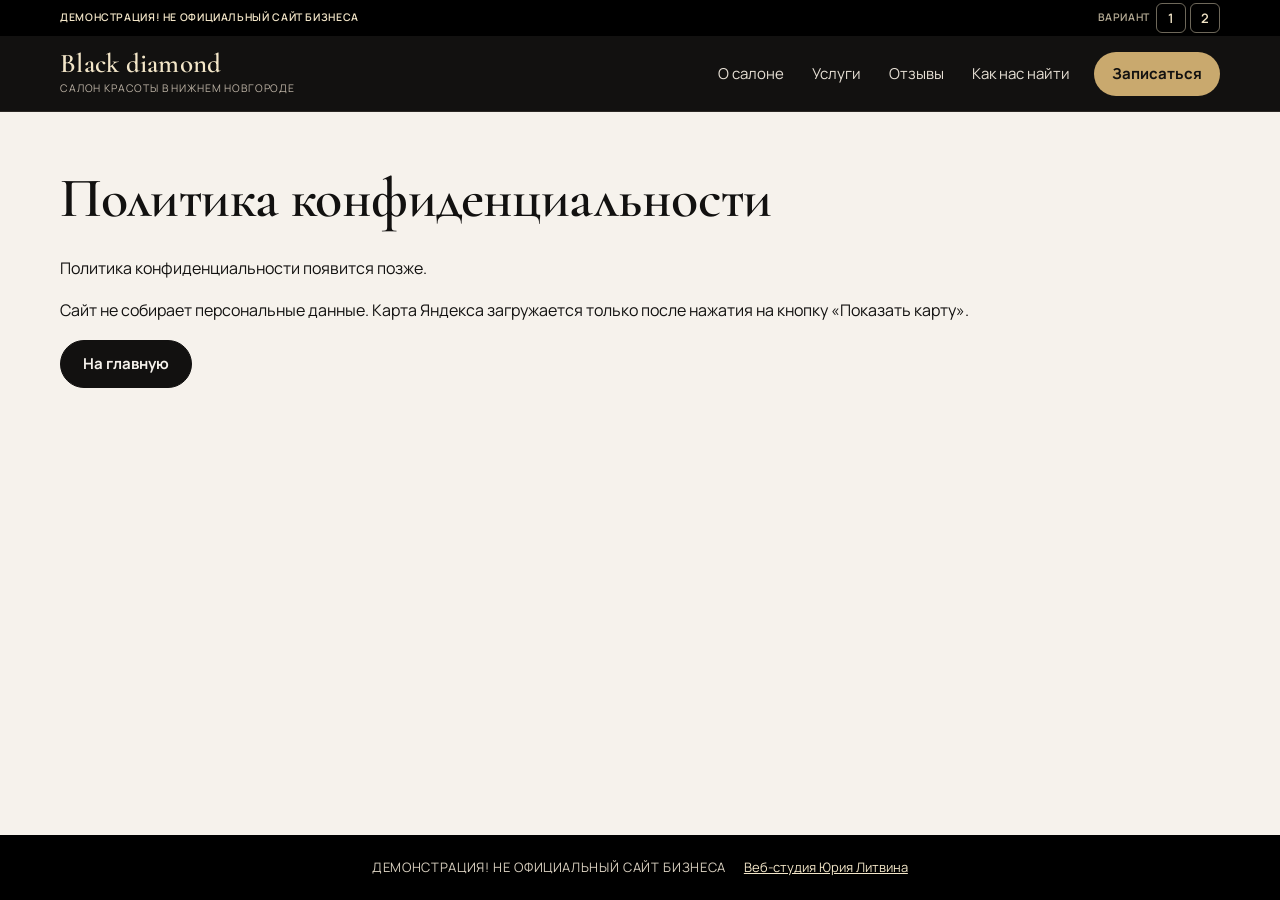
==== privacy/index.html @ 68d9b503 "Demo site" ====
<!doctype html>
<html lang="ru">
<head>
<meta charset="utf-8">
<meta name="viewport" content="width=device-width, initial-scale=1.0">
<meta name="robots" content="noindex, nofollow">
<title>Политика конфиденциальности · Black diamond</title>
<meta name="description" content="Black diamond · салон красоты на ул. Гоголя в Нижнем Новгороде: стрижки и окрашивание, маникюр и педикюр, брови и ресницы, массаж. Онлайн-запись.">
<meta name="theme-color" content="#121110">
<link rel="icon" sizes="any" href="../logos/favicon.ico">
<link rel="icon" type="image/svg+xml" href="../logos/icon.svg">
<link rel="icon" type="image/png" sizes="32x32" href="../logos/favicon-32x32.png">
<link rel="apple-touch-icon" sizes="180x180" href="../logos/apple-touch-icon.png">
<link rel="preload" href="../fonts/cormorant.woff2" as="font" type="font/woff2" crossorigin>
<link rel="preload" href="../fonts/manrope.woff2" as="font" type="font/woff2" crossorigin>
<link rel="stylesheet" href="../css/fonts.css">
<link rel="stylesheet" href="../css/styles.css">
</head>
<body class="v1 page-simple">
<div class="demo" role="note">
  <div class="demo__in">
    <p class="demo__txt">ДЕМОНСТРАЦИЯ! НЕ ОФИЦИАЛЬНЫЙ САЙТ БИЗНЕСА</p>
    <nav class="sw" aria-label="Варианты демо"><span class="sw__lbl" aria-hidden="true">Вариант</span><a class="sw__btn" href="../" aria-label="Вариант 1: основной">1</a><a class="sw__btn" href="../v2/" aria-label="Вариант 2: с крупным словом">2</a></nav>
  </div>
</div>
<div class="hwrap"><header class="hdr">
  <div class="hdr__in">
    <a class="logo" href="../" aria-label="Black diamond, на главную"><span class="logo__mark"><span>Black</span> <span>diamond</span></span><span class="logo__tag">Салон красоты в Нижнем Новгороде</span></a>
    <nav class="nav" aria-label="Разделы"><ul><li><a href="../#about">О салоне</a></li><li><a href="../#services">Услуги</a></li><li><a href="../#reviews">Отзывы</a></li><li><a href="../#contacts">Как нас найти</a></li></ul></nav>
    <a class="pill" href="https://yandex.com/maps/org/black_diamond/222708854782/?booking%5Bpage%5D=services" target="_blank" rel="noopener">Записаться</a>
    <button class="burger" type="button" aria-expanded="false" aria-controls="menu" aria-label="Меню"><span></span><span></span><span></span></button>
  </div>
  <div class="menu" id="menu" hidden>
    <nav aria-label="Разделы в меню"><ul class="menu__list"><li><a href="../#about">О салоне</a></li><li><a href="../#services">Услуги</a></li><li><a href="../#reviews">Отзывы</a></li><li><a href="../#contacts">Как нас найти</a></li></ul></nav>
    <div class="menu__contacts"><p>ул. Гоголя, 12г, 1 этаж, Нижний Новгород</p><p><a href="tel:+79306884808">+7 (930) 688-48-08</a></p></div>
  </div>
</header></div>
<main class="simple"><div class="wrap"><h1>Политика конфиденциальности</h1><p>Политика конфиденциальности появится позже.</p><p>Сайт не собирает персональные данные. Карта Яндекса загружается только после нажатия на кнопку «Показать карту».</p><p><a class="btn" href="../">На главную</a></p></div></main>
<footer class="foot">
  <p class="foot__row"><span class="foot__demo">ДЕМОНСТРАЦИЯ! НЕ ОФИЦИАЛЬНЫЙ САЙТ БИЗНЕСА</span> <a class="foot__studio" href="https://litviniuv.ru/webstudio/">Веб-студия Юрия Литвина</a></p>
</footer>
<script src="../js/site.js" defer></script>
</body>
</html>
---- css/fonts.css ----
/* Cormorant Garamond and Manrope, SIL OFL 1.1 (see fonts/OFL-*.txt) */
@font-face{font-family:"Cormorant Garamond";src:url(../fonts/cormorant.woff2) format("woff2");font-weight:300 700;font-style:normal;font-display:swap}
@font-face{font-family:"Manrope";src:url(../fonts/manrope.woff2) format("woff2");font-weight:200 800;font-style:normal;font-display:swap}
---- css/styles.css ----
:root{--ink:#121110;--ink2:#2a2724;--paper:#f6f2ec;--paper2:#ece5da;--gold:#c9a96e;--gold-d:#7d6236;--muted:#5d5750;--hh:64px;--gap:16px;
--serif:"Cormorant Garamond",Georgia,"Times New Roman",serif;--sans:"Manrope",system-ui,-apple-system,"Segoe UI",Roboto,Arial,sans-serif}
@media (min-width:960px){:root{--hh:76px;--gap:32px}}
*,*::before,*::after{box-sizing:border-box}
html{scroll-behavior:smooth;scroll-padding-top:calc(var(--hh) + var(--gap));-webkit-text-size-adjust:100%}
@media (prefers-reduced-motion:reduce){html{scroll-behavior:auto}*,*::before,*::after{animation-duration:.01ms!important;transition-duration:.01ms!important}}
body{margin:0;font:400 16px/1.6 var(--sans);color:var(--ink);background:var(--paper);overflow-x:clip}
img{max-width:100%;height:auto;display:block}
a{color:inherit}
:focus-visible{outline:2px solid var(--gold);outline-offset:3px}
h1,h2,h3{font-family:var(--serif);font-weight:600;line-height:1.08;margin:0 0 .5em;hyphens:manual;overflow-wrap:normal;letter-spacing:-.01em}
h2{font-size:clamp(34px,6vw,56px)}
h3{font-size:26px}
p{margin:0 0 1em}
.wrap{width:min(1160px,100% - 32px);margin-inline:auto}
@media (min-width:600px){.wrap{width:min(1160px,100% - 64px)}}

/* demo strip with variant switcher inside */
.demo{background:#000;color:#f3e6c8;font:600 10.5px/1.25 var(--sans);letter-spacing:.06em;position:relative;z-index:60}
.demo__in{display:flex;align-items:center;justify-content:space-between;gap:10px;width:min(1160px,100% - 16px);margin-inline:auto;min-height:36px;padding:3px 0}
.demo__txt{margin:0;text-transform:uppercase;flex:1 1 auto;min-width:0}
.sw{display:flex;align-items:center;gap:4px;flex:0 0 auto}
.sw__lbl{opacity:.75;margin-right:2px;text-transform:uppercase}
@media (max-width:420px){.sw__lbl{display:none}}
.sw__btn{display:inline-grid;place-items:center;min-width:30px;height:30px;border:1px solid rgba(243,230,200,.45);border-radius:6px;text-decoration:none;font-size:13px}
.sw__btn[aria-current]{background:#f3e6c8;color:#000;border-color:#f3e6c8}

/* header */
.hwrap{position:sticky;top:0;z-index:50;height:var(--hh)}
.hdr{height:var(--hh);background:var(--ink);color:var(--paper);border-bottom:1px solid #2c2925}
.menu-open .hdr{position:fixed;top:0;left:0;right:0}
.hdr__in{height:100%;display:flex;align-items:center;gap:12px;width:min(1160px,100% - 24px);margin-inline:auto}
.logo{display:flex;flex-direction:column;justify-content:center;text-decoration:none;min-width:0;flex:0 1 auto;margin-right:auto}
.logo__mark{font:600 27px/1 var(--serif);white-space:nowrap;letter-spacing:.01em;color:#f3e6c8}
.logo__tag{font-size:10.5px;letter-spacing:.08em;text-transform:uppercase;color:#bdb3a5;white-space:nowrap;margin-top:3px;display:none}
@media (min-width:560px) and (max-width:959px),(min-width:1240px){.logo__tag{display:block}}
@media (max-width:399px){.logo__mark{font-size:19px;line-height:.95;white-space:normal;display:flex;flex-direction:column}}
.nav{display:none}
.nav ul,.menu__list{list-style:none;margin:0;padding:0}
@media (min-width:960px){.nav{display:block}.nav ul{display:flex;gap:4px}.nav a{display:block;padding:10px 12px;text-decoration:none;font-size:15px;color:#e6dfd4;border-radius:8px}.nav a:hover{color:var(--gold)}}
.pill{flex:0 0 auto;display:inline-flex;align-items:center;justify-content:center;min-height:44px;padding:0 18px;border-radius:999px;background:var(--gold);color:#121110;font-weight:700;font-size:15px;text-decoration:none}
.pill:hover{background:#dcc08b}
.burger{flex:0 0 auto;width:44px;height:44px;border:1px solid #4a453f;border-radius:10px;background:transparent;display:grid;place-content:center;gap:5px;cursor:pointer;padding:0}
.burger span{display:block;width:20px;height:2px;background:#f3e6c8;transition:transform .2s,opacity .2s}
.burger[aria-expanded="true"] span:nth-child(1){transform:translateY(7px) rotate(45deg)}
.burger[aria-expanded="true"] span:nth-child(2){opacity:0}
.burger[aria-expanded="true"] span:nth-child(3){transform:translateY(-7px) rotate(-45deg)}
@media (min-width:960px){.burger{display:none}}
@media (max-width:359px){.pill{padding:0 14px;font-size:14px}.hdr__in{gap:8px}}
.menu{position:fixed;top:var(--hh);left:0;right:0;bottom:0;background:var(--ink);color:var(--paper);display:flex;flex-direction:column;justify-content:space-between;overflow-y:auto;overscroll-behavior:contain;padding:12px 16px 24px}
.menu[hidden]{display:none}
.menu__list a{display:flex;align-items:center;min-height:52px;font:600 26px/1.1 var(--serif);text-decoration:none;border-bottom:1px solid #2c2925}
.menu__contacts{color:#bdb3a5;font-size:15px;padding-top:20px}
.menu__contacts p{margin:0 0 6px}.menu__contacts a{color:#f3e6c8;display:inline-block;padding:8px 0}
@media (min-width:960px){.menu{display:none!important}}
.menu-open,.menu-open body{overflow:hidden}

/* buttons */
.btns{display:flex;flex-wrap:wrap;gap:10px;margin:0}
.btn{display:inline-flex;align-items:center;justify-content:center;min-height:48px;padding:0 22px;border-radius:999px;background:var(--ink);color:#f6f2ec;text-decoration:none;font-weight:700;font-size:15px;border:1px solid var(--ink);text-align:center}
.btn:hover{background:#2c2925}
.btn--gold{background:var(--gold);border-color:var(--gold);color:#121110}.btn--gold:hover{background:#dcc08b}
.btn--line{background:transparent;color:#f3e6c8;border-color:#5a534a}.btn--line:hover{border-color:var(--gold);background:transparent}
.btn--ghost{background:transparent;color:var(--ink);border-color:#b9ae9f}.btn--ghost:hover{background:var(--paper2)}

/* hero v1: dark solid block, photo framed (no full-bleed on mobile) */
.hero{background:radial-gradient(120% 90% at 85% 0%,#2a241c 0%,#121110 60%);color:#f6f2ec;padding:28px 0 36px}
.hero__grid{display:grid;gap:26px}
.eyebrow{font-size:12px;letter-spacing:.14em;text-transform:uppercase;color:var(--gold);margin:0 0 14px}
.hero h1{font-size:clamp(36px,9.4vw,72px);font-weight:500;color:#fbf6ec;margin-bottom:18px}
.lead{font-size:17px;color:#d9d0c3;max-width:34em;margin-bottom:24px}
.hero__ph{margin:0;border-radius:18px;overflow:hidden;border:1px solid #3a342c;box-shadow:0 24px 60px rgba(0,0,0,.45)}
@media (min-width:960px){.hero{padding:56px 0 72px}.hero__grid{grid-template-columns:1.05fr 1fr;align-items:center;gap:56px}}

/* sections */
.sec{padding:64px 0}
@media (min-width:960px){.sec{padding:104px 0}}
.about__grid{display:grid;gap:8px}
@media (min-width:960px){.about__grid{grid-template-columns:1fr 1.6fr;gap:56px;align-items:start}}
.lead2{font-size:19px;line-height:1.65}
.ticks{list-style:none;padding:0;margin:20px 0 0;display:grid;gap:10px}
.ticks li{padding-left:26px;position:relative}
.ticks li::before{content:"";position:absolute;left:4px;top:.55em;width:9px;height:9px;border:1.5px solid var(--gold-d);transform:rotate(45deg)}
@media (min-width:700px){.ticks{grid-template-columns:1fr 1fr}}
.services{background:var(--paper2)}
.grid4{display:grid;gap:14px;grid-template-columns:1fr;align-items:stretch}
@media (min-width:700px){.grid4{grid-template-columns:1fr 1fr}}
@media (min-width:1100px){.grid4{grid-template-columns:repeat(4,1fr)}}
.card{background:#fffdf9;border:1px solid #e0d6c7;border-radius:16px;padding:24px;height:100%;display:flex;flex-direction:column}
.card p{margin:0}
.serv h3::after{content:"";display:block;width:28px;height:1px;background:var(--gold-d);margin-top:12px}
.note{margin:22px 0 0;color:var(--muted)}
.gal{display:grid;gap:12px;grid-template-columns:1fr}
@media (min-width:600px){.gal{grid-template-columns:1fr 1fr}.gal__item:first-child{grid-column:1/-1}}
@media (min-width:960px){.gal{grid-template-columns:repeat(3,1fr)}.gal__item:first-child{grid-column:auto}}
.gal__item{margin:0;border-radius:14px;overflow:hidden;aspect-ratio:4/3;background:#ddd}
.gal__item img{width:100%;height:100%;object-fit:cover}
.reviews{background:var(--ink);color:var(--paper)}
.intro{color:#cfc6b9;max-width:40em;margin-bottom:26px}
.reviews .card{background:#1d1b19;border-color:#34302b;color:#e8e1d6}
.rev__topic{font-size:22px;color:#f3e6c8}
.rev p:not(.rev__src){flex:1 1 auto}
.rev__src{margin-top:16px!important;font-size:13px;color:#a69c8f}
.cta-row{margin:28px 0 0}
.reviews .btn{background:var(--gold);color:#121110;border-color:var(--gold)}
.con{display:grid;gap:28px}
@media (min-width:960px){.contacts{min-height:calc(100vh - var(--hh) + 24px)}}
@media (min-width:960px){.con{grid-template-columns:1fr 1fr;gap:48px;align-items:stretch}}
.facts{margin:20px 0 24px;display:grid;gap:12px}
.facts div{display:grid;grid-template-columns:120px 1fr;gap:12px;border-top:1px solid #ddd3c4;padding-top:12px}
@media (max-width:399px){.facts div{grid-template-columns:1fr;gap:2px}}
.facts dt{color:var(--muted);font-size:14px}.facts dd{margin:0;font-weight:600}
.facts a{display:inline-block;padding:4px 0}
.privacy-link{margin:22px 0 0;font-size:14px;color:var(--muted)}
.map{position:relative;border-radius:16px;overflow:hidden;background:linear-gradient(135deg,#e6ddcf,#d6cab7);aspect-ratio:4/3;width:100%;display:grid;place-content:center;justify-items:center;gap:8px;text-align:center;padding:16px}
@media (min-width:960px){.map{aspect-ratio:auto;height:100%;min-height:420px}}
.map__btn{min-height:48px;padding:0 24px;border-radius:999px;border:0;background:var(--ink);color:#f6f2ec;font:700 15px var(--sans);cursor:pointer}
.map__hint{margin:0;font-size:13px;color:var(--muted)}
.map iframe{position:absolute;inset:0;width:100%;height:100%;border:0}
.map.is-on{padding:0}

/* footer: exactly two parts */
.foot{background:#000;color:#d8cfbf;padding:22px 0;font-size:13px}
.foot__row{margin:0 auto;width:min(1160px,100% - 32px);display:flex;flex-wrap:wrap;justify-content:center;gap:6px 18px;text-align:center}
.foot__demo{text-transform:uppercase;letter-spacing:.05em}
.foot__studio{color:#f3e6c8}

/* reveal (observed on the parent section; fallback in JS) */
.js .rv{opacity:0;transform:translateY(18px);transition:opacity .7s ease,transform .7s ease}
.js .sec.in .rv,.js .rv.in{opacity:1;transform:none}

/* simple pages fill the window */
.page-simple{min-height:100vh;min-height:100dvh;display:flex;flex-direction:column}
.simple{flex:1 0 auto;padding:56px 0}
.simple h1{font-size:clamp(28px,8vw,56px)}
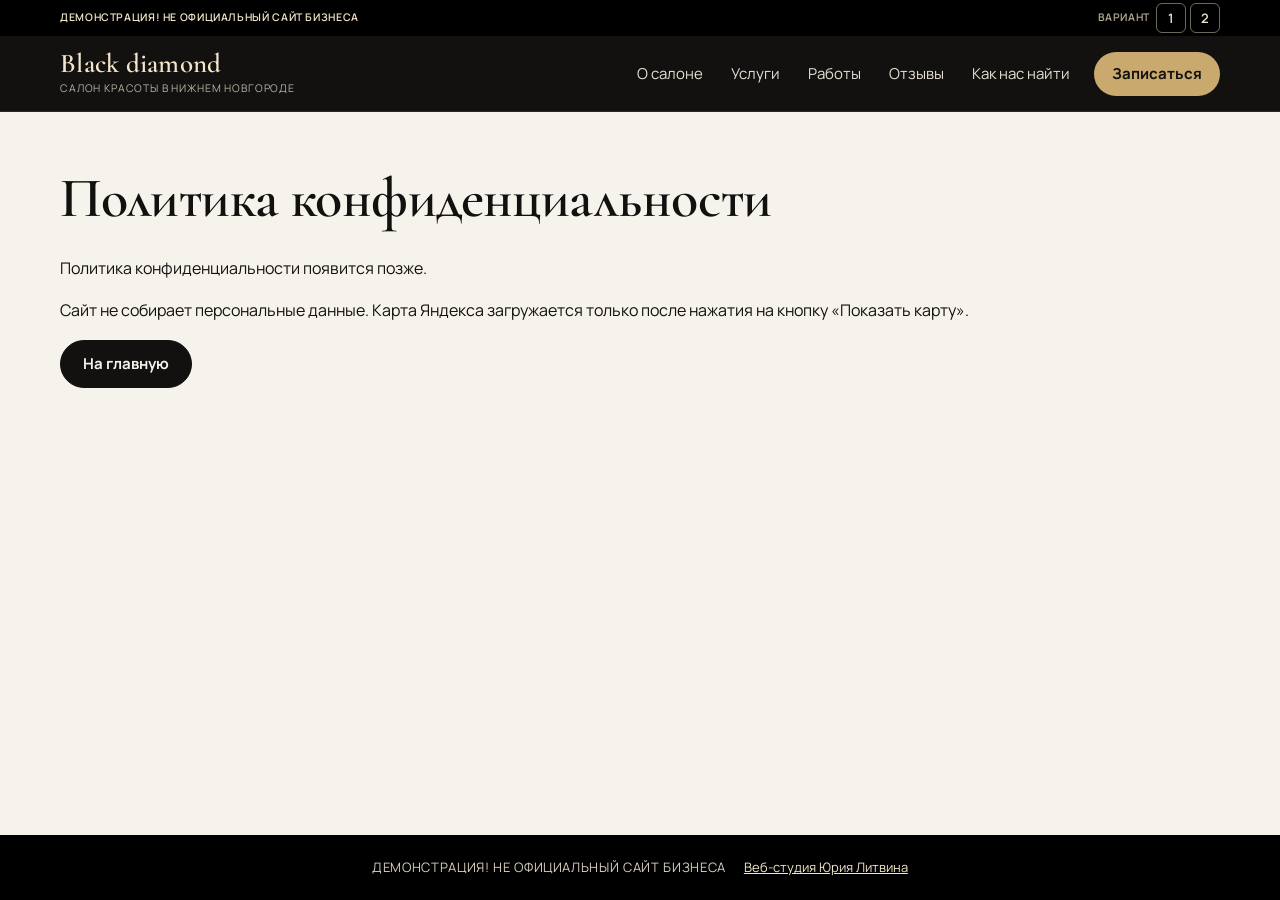
==== commit fa68b131: "Demo site" ====
--- a/privacy/index.html
+++ b/privacy/index.html
@@ -26,12 +26,12 @@
 <div class="hwrap"><header class="hdr">
   <div class="hdr__in">
     <a class="logo" href="../" aria-label="Black diamond, на главную"><span class="logo__mark"><span>Black</span> <span>diamond</span></span><span class="logo__tag">Салон красоты в Нижнем Новгороде</span></a>
-    <nav class="nav" aria-label="Разделы"><ul><li><a href="../#about">О салоне</a></li><li><a href="../#services">Услуги</a></li><li><a href="../#reviews">Отзывы</a></li><li><a href="../#contacts">Как нас найти</a></li></ul></nav>
+    <nav class="nav" aria-label="Разделы"><ul><li><a href="../#about">О салоне</a></li><li><a href="../#services">Услуги</a></li><li><a href="../#works">Работы</a></li><li><a href="../#reviews">Отзывы</a></li><li><a href="../#contacts">Как нас найти</a></li></ul></nav>
     <a class="pill" href="https://yandex.com/maps/org/black_diamond/222708854782/?booking%5Bpage%5D=services" target="_blank" rel="noopener">Записаться</a>
     <button class="burger" type="button" aria-expanded="false" aria-controls="menu" aria-label="Меню"><span></span><span></span><span></span></button>
   </div>
   <div class="menu" id="menu" hidden>
-    <nav aria-label="Разделы в меню"><ul class="menu__list"><li><a href="../#about">О салоне</a></li><li><a href="../#services">Услуги</a></li><li><a href="../#reviews">Отзывы</a></li><li><a href="../#contacts">Как нас найти</a></li></ul></nav>
+    <nav aria-label="Разделы в меню"><ul class="menu__list"><li><a href="../#about">О салоне</a></li><li><a href="../#services">Услуги</a></li><li><a href="../#works">Работы</a></li><li><a href="../#reviews">Отзывы</a></li><li><a href="../#contacts">Как нас найти</a></li></ul></nav>
     <div class="menu__contacts"><p>ул. Гоголя, 12г, 1 этаж, Нижний Новгород</p><p><a href="tel:+79306884808">+7 (930) 688-48-08</a></p></div>
   </div>
 </header></div>
--- a/css/styles.css
+++ b/css/styles.css
@@ -27,8 +27,9 @@
 
 /* header */
 .hwrap{position:sticky;top:0;z-index:50;height:var(--hh)}
+.js .hwrap{position:relative}
 .hdr{height:var(--hh);background:var(--ink);color:var(--paper);border-bottom:1px solid #2c2925}
-.menu-open .hdr{position:fixed;top:0;left:0;right:0}
+.js .hdr{position:fixed;top:0;left:0;right:0;z-index:50;will-change:transform}
 .hdr__in{height:100%;display:flex;align-items:center;gap:12px;width:min(1160px,100% - 24px);margin-inline:auto}
 .logo{display:flex;flex-direction:column;justify-content:center;text-decoration:none;min-width:0;flex:0 1 auto;margin-right:auto}
 .logo__mark{font:600 27px/1 var(--serif);white-space:nowrap;letter-spacing:.01em;color:#f3e6c8}
@@ -76,7 +77,7 @@
 .sec{padding:64px 0}
 @media (min-width:960px){.sec{padding:104px 0}}
 .about__grid{display:grid;gap:8px}
-@media (min-width:960px){.about__grid{grid-template-columns:1fr 1.6fr;gap:56px;align-items:start}}
+@media (min-width:960px){.about__grid{grid-template-columns:1.5fr 1fr;gap:56px;align-items:start}.about__grid .ticks{grid-template-columns:1fr;margin-top:6px}}
 .lead2{font-size:19px;line-height:1.65}
 .ticks{list-style:none;padding:0;margin:20px 0 0;display:grid;gap:10px}
 .ticks li{padding-left:26px;position:relative}
@@ -99,12 +100,11 @@
 .intro{color:#cfc6b9;max-width:40em;margin-bottom:26px}
 .reviews .card{background:#1d1b19;border-color:#34302b;color:#e8e1d6}
 .rev__topic{font-size:22px;color:#f3e6c8}
-.rev p:not(.rev__src){flex:1 1 auto}
 .rev__src{margin-top:16px!important;font-size:13px;color:#a69c8f}
-.cta-row{margin:28px 0 0}
+.cta-row{margin:28px 0 0;display:flex;flex-wrap:wrap;gap:10px}
 .reviews .btn{background:var(--gold);color:#121110;border-color:var(--gold)}
 .con{display:grid;gap:28px}
-@media (min-width:960px){.contacts{min-height:calc(100vh - var(--hh) + 24px)}}
+@media (min-width:960px){.con{min-height:calc(100vh - var(--hh) - 196px)}}
 @media (min-width:960px){.con{grid-template-columns:1fr 1fr;gap:48px;align-items:stretch}}
 .facts{margin:20px 0 24px;display:grid;gap:12px}
 .facts div{display:grid;grid-template-columns:120px 1fr;gap:12px;border-top:1px solid #ddd3c4;padding-top:12px}
@@ -133,3 +133,32 @@
 .page-simple{min-height:100vh;min-height:100dvh;display:flex;flex-direction:column}
 .simple{flex:1 0 auto;padding:56px 0}
 .simple h1{font-size:clamp(28px,8vw,56px)}
+
+/* «Иллюстрация интерьера» caption on interior shots */
+.gal__item,.hero__ph,.car__fig,.h7__photo{position:relative}
+.car__fig{margin:0;height:100%}
+.cap{position:absolute;left:10px;bottom:10px;margin:0;padding:3px 9px;border-radius:999px;background:rgba(18,17,16,.72);color:#f3e6c8;font:600 11.5px/1.4 var(--sans);letter-spacing:.02em;pointer-events:none;z-index:2}
+
+/* works grid (portrait) */
+.works{display:grid;gap:10px;grid-template-columns:1fr 1fr}
+@media (min-width:700px){.works{grid-template-columns:repeat(3,1fr)}}
+@media (min-width:1100px){.works{grid-template-columns:repeat(4,1fr)}}
+.works__item{margin:0;border-radius:14px;overflow:hidden;aspect-ratio:3/4;background:#ddd;position:relative}
+.works__item img{width:100%;height:100%;object-fit:cover}
+.works-sec{background:var(--paper2)}
+.v2 .works-sec{background:transparent}
+
+/* facade + map column */
+.con__media{display:grid;gap:14px;align-content:start}
+.facade{margin:0;border-radius:16px;overflow:hidden;aspect-ratio:4/3;background:#ddd}
+.facade img{width:100%;height:100%;object-fit:cover}
+@media (min-width:960px){
+  .con{align-items:stretch}
+  .con__media{height:100%;display:flex;flex-direction:column;gap:14px;min-height:100%}
+  .facade{flex:0 0 auto;max-height:28%}
+  .map{flex:1 1 auto;min-height:280px;aspect-ratio:auto;height:auto}
+}
+
+.rev__q{margin:0;padding:0;border:0;font:inherit;color:inherit}
+.rev__q p{margin:0}
+.rev__src a{color:inherit;text-decoration:underline;text-underline-offset:3px}
